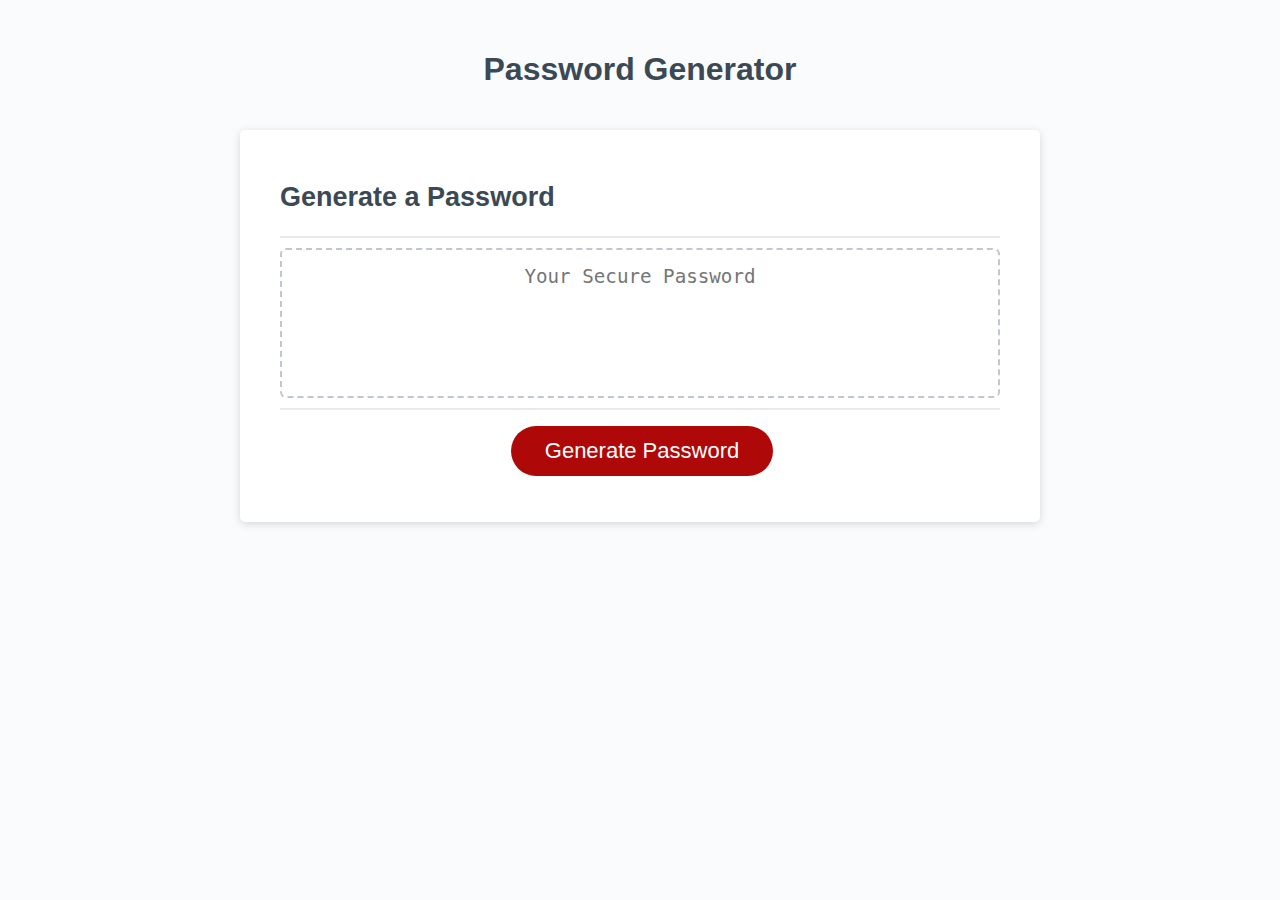
==== friendly-parakeet/Develop/index.html @ f0ddc5de "first commit" ====
<!DOCTYPE html>
<html lang="en">
  <head>
    <meta charset="UTF-8" />
    <meta name="viewport" content="width=device-width, initial-scale=1.0" />
    <meta http-equiv="X-UA-Compatible" content="ie=edge" />
    <title>Password Generator</title>
    <link rel="stylesheet" href="style.css" />
  </head>
  <body>
    <div class="wrapper">
      <header>
        <h1>Password Generator</h1>
      </header>
      <div class="card">
        <div class="card-header">
          <h2>Generate a Password</h2>
        </div>
        <div class="card-body">
          <textarea
            readonly
            id="password"
            placeholder="Your Secure Password"
            aria-label="Generated Password"
          ></textarea>
        </div>
        <div class="card-footer">
          <!-- Alternate Method using front end UI rather than prompts -->
          <!-- <form>
            <label for="characterAmountNumber">Number of Characters</label>
            <input type="range" min="8" max="128" id="characterAmountRange" />
            <input type="number" min="8" max="128" id="characterAmountNumber" />
            <label for="includeUppercase">Include Uppercase</label>
            <input type="checkbox" id="includeUppercase" />
            <label for="includeLowercase">Include Lowercase</label>
            <input type="checkbox" id="includeLowercase" />
            <label for="includeNumbers">Include Numbers</label>
            <input type="checkbox" id="includeNumbers" />
            <label for="includeSymbols">Include Symbols</label>
            <input type="checkbox" id="includeSymbols" />
          </form> -->
          <button id="generate" class="btn">Generate Password</button>
        </div>
      </div>
    </div>
    <script src="script.js"></script>
  </body>
</html>
---- friendly-parakeet/Develop/style.css ----
*,
*::before,
*::after {
  box-sizing: border-box;
}

html,
body,
.wrapper {
  height: 100%;
  margin: 0;
  padding: 0;
}

body {
  font-family: sans-serif;
  background-color: #f9fbfd;
}

.wrapper {
  padding-top: 30px;
  padding-left: 20px;
  padding-right: 20px;
}

header {
  text-align: center;
  padding: 20px;
  padding-top: 0px;
  color: hsl(206, 17%, 28%);
}

.card {
  background-color: hsl(0, 0%, 100%);
  border-radius: 5px;
  border-width: 1px;
  box-shadow: rgba(0, 0, 0, 0.15) 0px 2px 8px 0px;
  color: hsl(206, 17%, 28%);
  font-size: 18px;
  margin: 0 auto;
  max-width: 800px;
  padding: 30px 40px;
}

.card-header::after {
  content: " ";
  display: block;
  width: 100%;
  background: #e7e9eb;
  height: 2px;
}

.card-body {
  min-height: 100px;
}

.card-footer {
  text-align: center;
}

.card-footer::before {
  content: " ";
  display: block;
  width: 100%;
  background: #e7e9eb;
  height: 2px;
}

.card-footer::after {
  content: " ";
  display: block;
  clear: both;
}

.btn {
  border: none;
  background-color: hsl(360, 91%, 36%);
  border-radius: 25px;
  box-shadow: rgba(0, 0, 0, 0.1) 0px 1px 6px 0px rgba(0, 0, 0, 0.2) 0px 1px 1px
    0px;
  color: hsl(0, 0%, 100%);
  display: inline-block;
  font-size: 22px;
  line-height: 22px;
  margin: 16px 16px 16px 20px;
  padding: 14px 34px;
  text-align: center;
  cursor: pointer;
}

button[disabled] {
  cursor: default;
  background: #c0c7cf;
}

.float-right {
  float: right;
}

#password {
  -webkit-appearance: none;
  -moz-appearance: none;
  appearance: none;
  border: none;
  display: block;
  width: 100%;
  padding-top: 15px;
  padding-left: 15px;
  padding-right: 15px;
  padding-bottom: 85px;
  font-size: 1.2rem;
  text-align: center;
  margin-top: 10px;
  margin-bottom: 10px;
  border: 2px dashed #c0c7cf;
  border-radius: 6px;
  resize: none;
  overflow: hidden;
}

@media (max-width: 690px) {
  .btn {
    font-size: 1rem;
    margin: 16px 0px 0px 0px;
    padding: 10px 15px;
  }

  #password {
    font-size: 1rem;
  }
}

@media (max-width: 500px) {
  .btn {
    font-size: 0.8rem;
  }
}
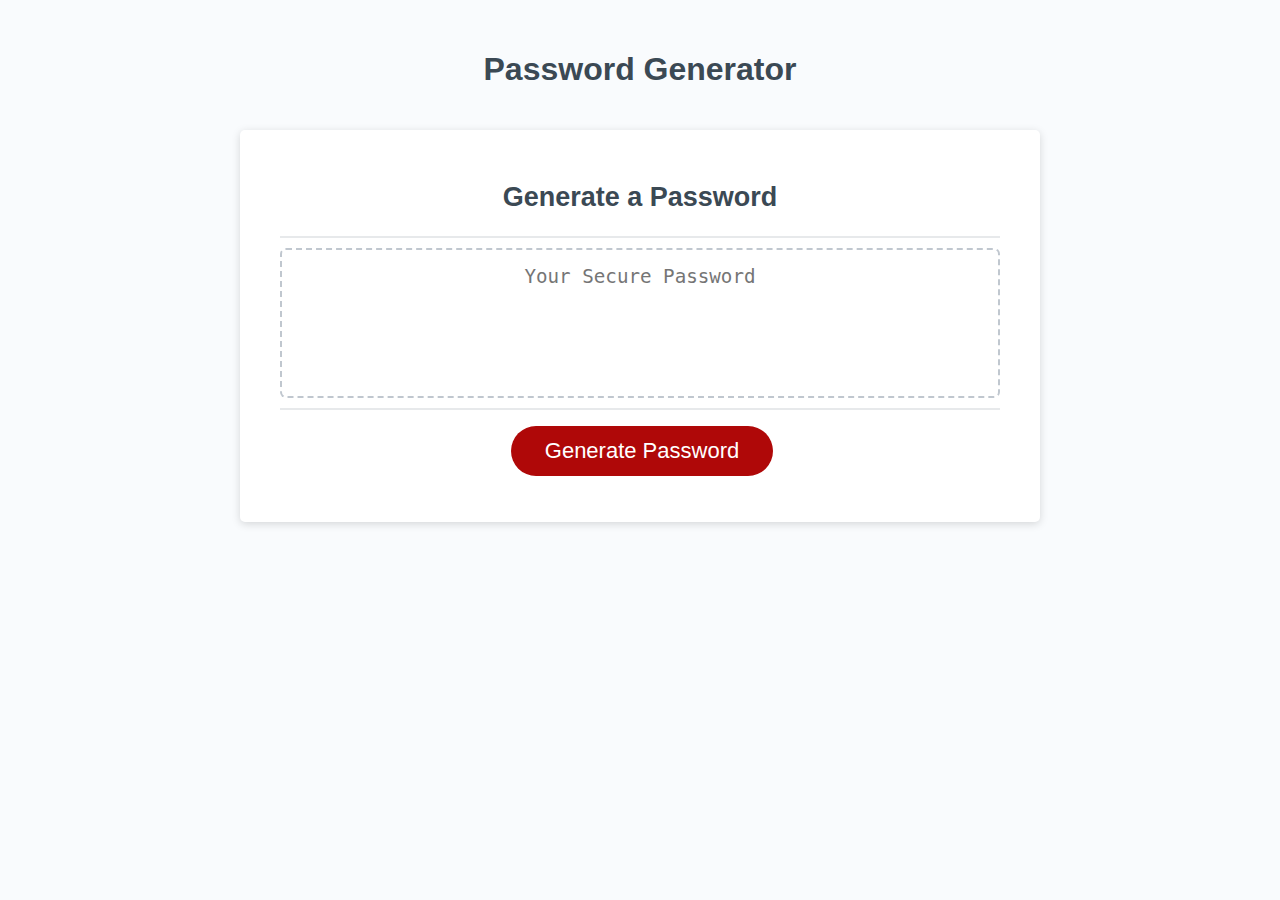
==== commit 19394d99: "added README image" ====
--- a/friendly-parakeet/Develop/index.html
+++ b/friendly-parakeet/Develop/index.html
@@ -1,6 +1,6 @@
 <!DOCTYPE html>
 <html lang="en">
-  <head>
+  <head> <!--head with CSS link and title-->
     <meta charset="UTF-8" />
     <meta name="viewport" content="width=device-width, initial-scale=1.0" />
     <meta http-equiv="X-UA-Compatible" content="ie=edge" />
@@ -9,14 +9,14 @@
   </head>
   <body>
     <div class="wrapper">
-      <header>
+      <header><!--title of app-->
         <h1>Password Generator</h1>
       </header>
       <div class="card">
-        <div class="card-header">
+        <div class="card-header"><!--title in card-->
           <h2>Generate a Password</h2>
         </div>
-        <div class="card-body">
+        <div class="card-body"><!--text in card-->
           <textarea
             readonly
             id="password"
@@ -25,24 +25,10 @@
           ></textarea>
         </div>
         <div class="card-footer">
-          <!-- Alternate Method using front end UI rather than prompts -->
-          <!-- <form>
-            <label for="characterAmountNumber">Number of Characters</label>
-            <input type="range" min="8" max="128" id="characterAmountRange" />
-            <input type="number" min="8" max="128" id="characterAmountNumber" />
-            <label for="includeUppercase">Include Uppercase</label>
-            <input type="checkbox" id="includeUppercase" />
-            <label for="includeLowercase">Include Lowercase</label>
-            <input type="checkbox" id="includeLowercase" />
-            <label for="includeNumbers">Include Numbers</label>
-            <input type="checkbox" id="includeNumbers" />
-            <label for="includeSymbols">Include Symbols</label>
-            <input type="checkbox" id="includeSymbols" />
-          </form> -->
-          <button id="generate" class="btn">Generate Password</button>
+          <button id="generate" class="btn">Generate Password</button><!--button to generate password-->
         </div>
       </div>
     </div>
-    <script src="script.js"></script>
+    <script src="script.js"></script><!--call external javascript file-->
   </body>
 </html>
--- a/friendly-parakeet/Develop/style.css
+++ b/friendly-parakeet/Develop/style.css
@@ -49,7 +49,9 @@
   background: #e7e9eb;
   height: 2px;
 }
-
+h2 {
+  text-align: center;
+}
 .card-body {
   min-height: 100px;
 }
